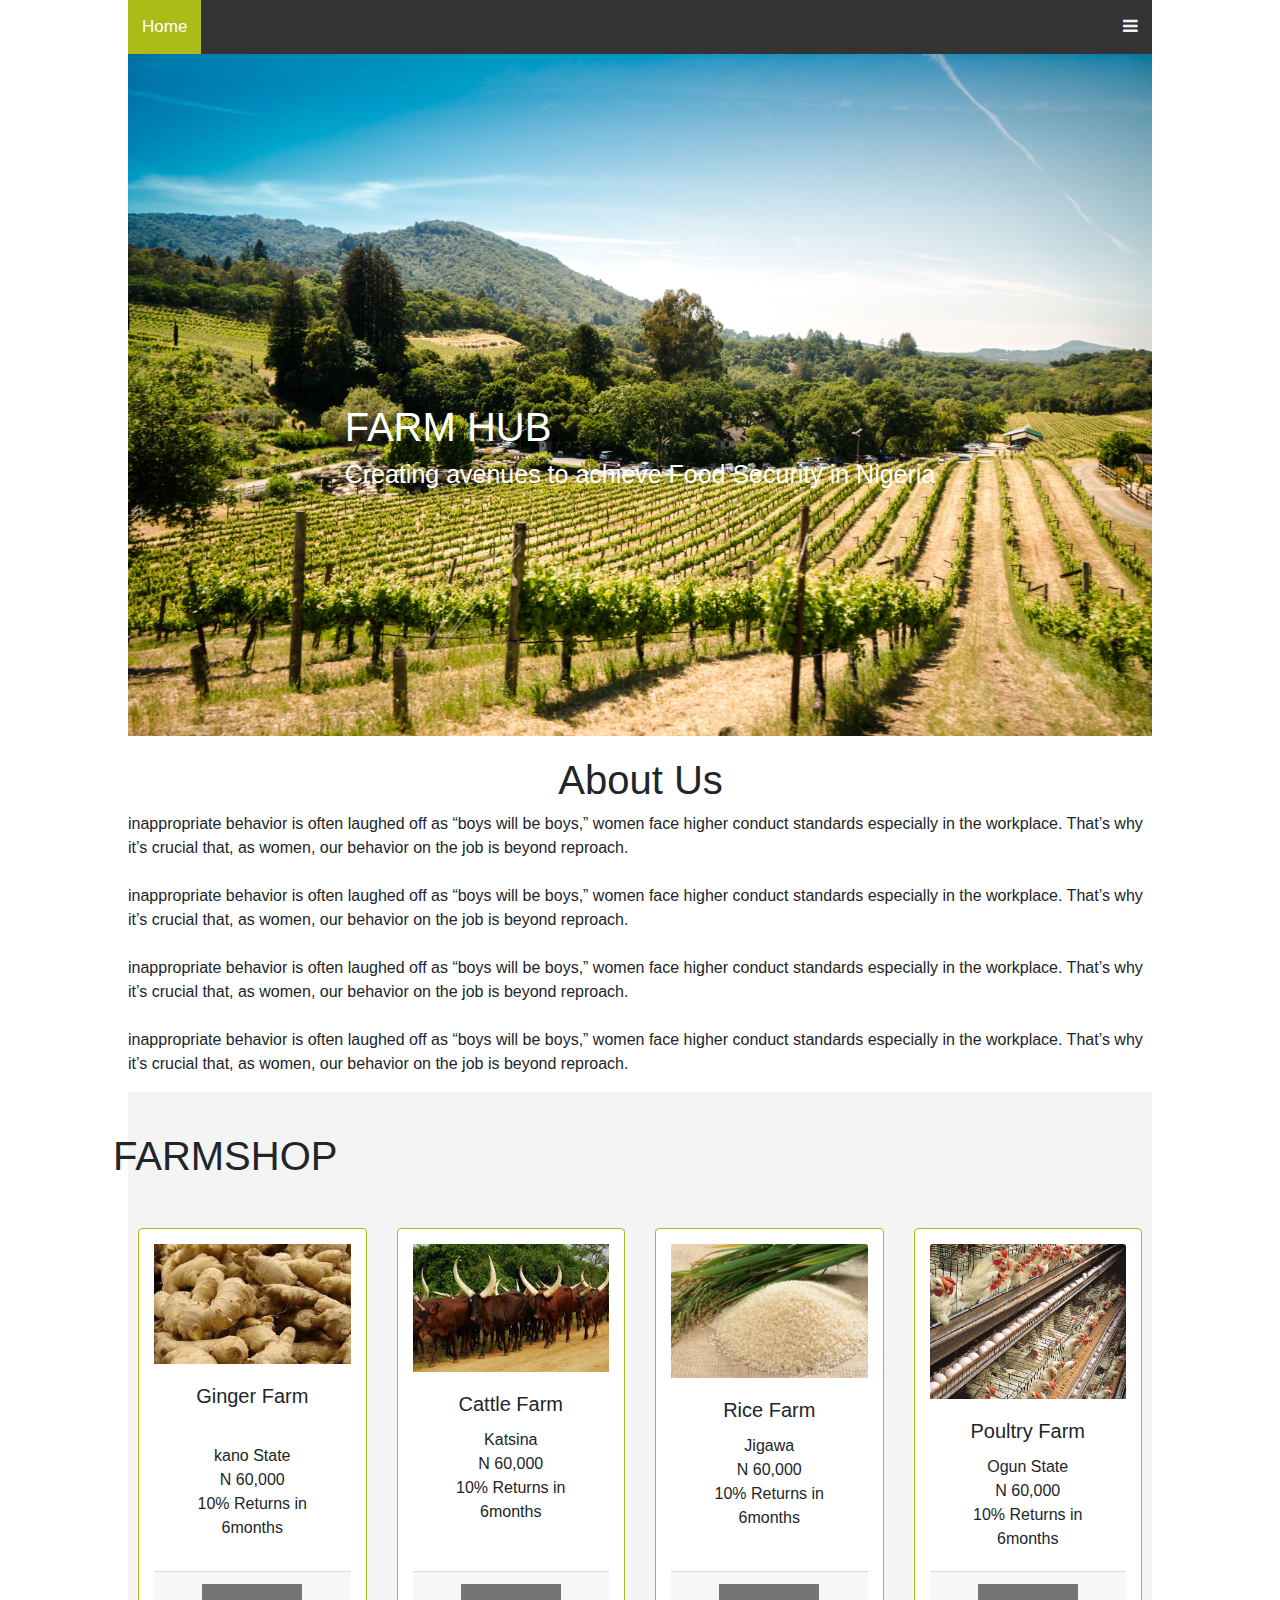
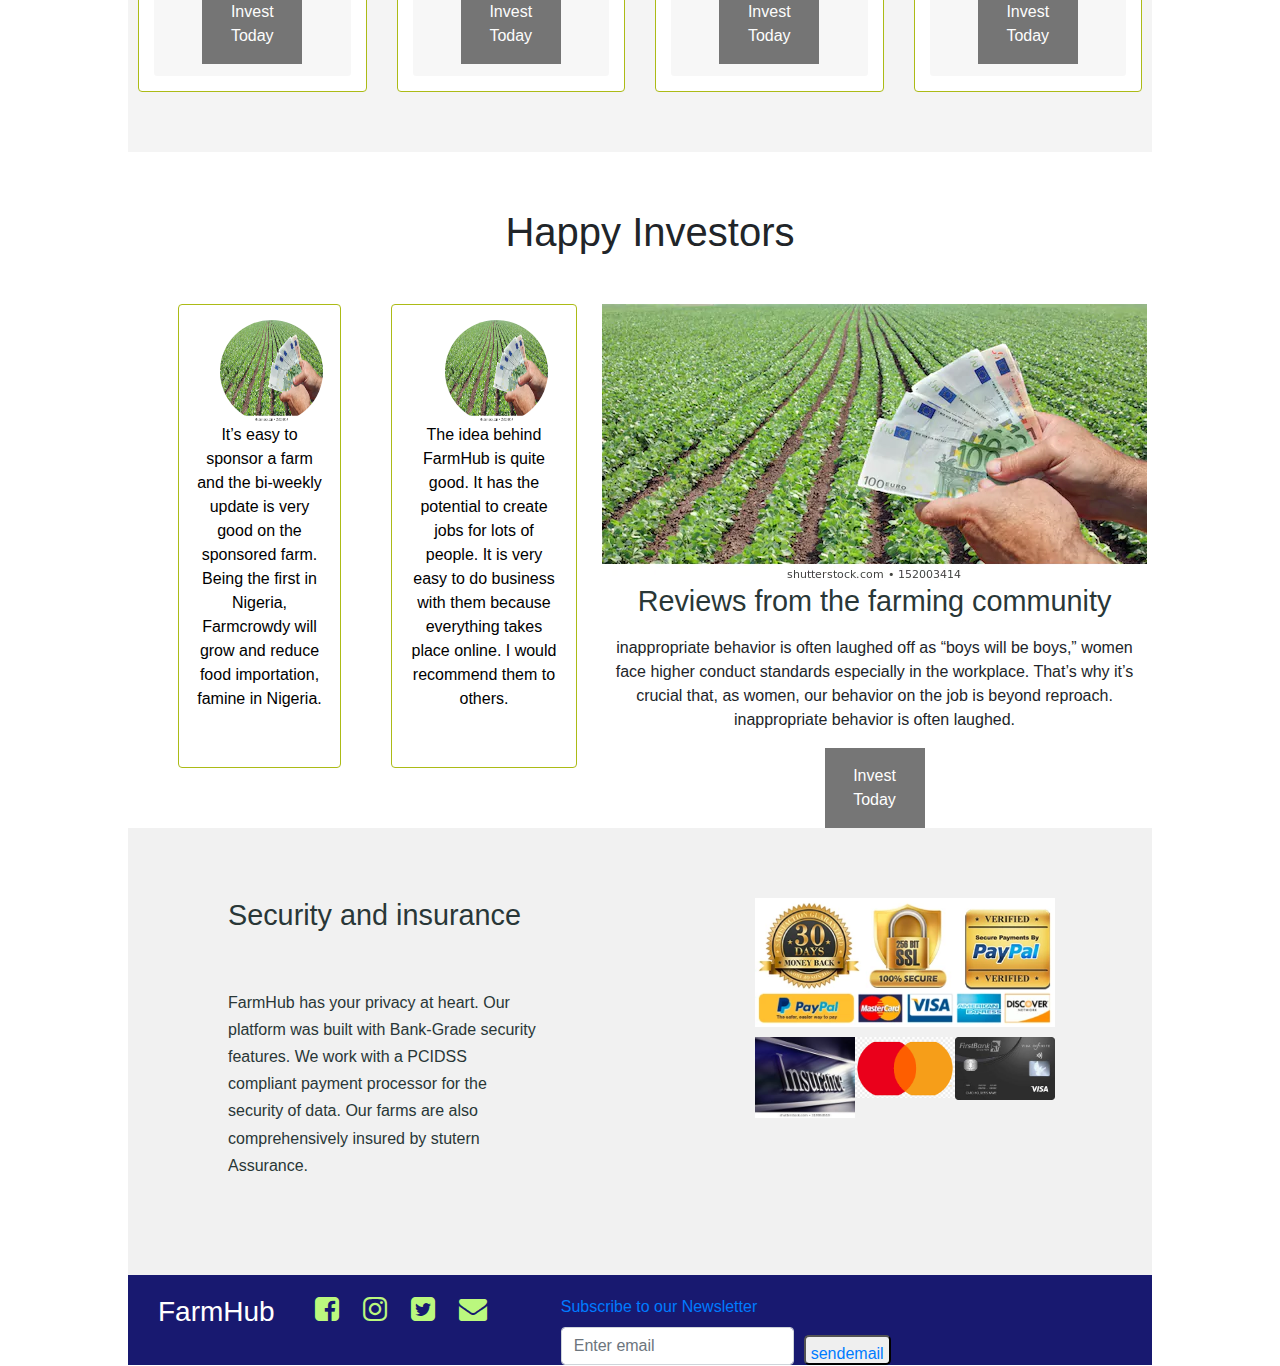
==== index.html @ d6a6d63b "First commit" ====
<!DOCTYPE html>
<html lang="en">

<head>
    <meta charset="UTF-8">
    <meta name="viewport" content="width=device-width, initial-scale=1.0">
    <meta http-equiv="X-UA-Compatible" content="ie=edge">
    <title>Document</title>

    <link rel="stylesheet" href="https://stackpath.bootstrapcdn.com/bootstrap/4.3.1/css/bootstrap.min.css"
        integrity="sha384-ggOyR0iXCbMQv3Xipma34MD+dH/1fQ784/j6cY/iJTQUOhcWr7x9JvoRxT2MZw1T" crossorigin="anonymous">
    <link rel="stylesheet" href="https://cdnjs.cloudflare.com/ajax/libs/font-awesome/4.7.0/css/font-awesome.min.css">
    <link rel="stylesheet" href="style.css">
    <!-- <link rel="stylesheet" href="css/font-awesome.min.css"> -->

</head>
</head>

<body>
    <section>
        <header>
            <div class="topnav" id="myTopnav">
                <a href="#home" class="active">Home</a>
                <a href="#About">About-us</a>
                <a href="#Farmshop">Farmshop</a>
                <a href="#footer">Contact</a>
                <a href="javascript:void(0);" class="icon" onclick="myFunction()">
                    <i class="fa fa-bars"></i>
                </a>
            </div>



        </header>
    </section>
    <!-- start banner Area -->
    <section class="banner id=" home">

        <div class="container2">
            <div class="img"><img src="images/trent-erwin-sj4M_cwUGB0-unsplash.jpg" class="img-fluid"></div>
        </div>
        <div class="center">
            <h1 class="word">
                FARM HUB <br>
            </h1>
            <h3 class="word1">Creating avenues to achieve Food Security in Nigeria</h3>
        </div>

    </section>
    <section id=About>
        <div class="container2">
            <h1 class="Aboutus">About Us</h1>
            <p class="p2">
                inappropriate behavior is often laughed off as “boys will be boys,” women face higher
                conduct standards especially in the workplace. That’s why it’s crucial that, as women, our
                behavior on the job is beyond reproach.<br><br>

                inappropriate behavior is often laughed off as “boys will be boys,” women face higher
                conduct standards especially in the workplace. That’s why it’s crucial that, as women, our
                behavior on the job is beyond reproach.<br><br>

                inappropriate behavior is often laughed off as “boys will be boys,” women face higher
                conduct standards especially in the workplace. That’s why it’s crucial that, as women, our
                behavior on the job is beyond reproach.<br><br>

                inappropriate behavior is often laughed off as “boys will be boys,” women face higher
                conduct standards especially in the workplace. That’s why it’s crucial that, as women, our
                behavior on the job is beyond reproach.</p>
        </div>
    </section>
    <!-- End banner Area -->
    <section id="Farmshop">
        <div class="container2" style="background-color: #F4F4F4;">
            <div class="row">
                <div class="farm" style="text-align: center;">
                    <h1>FARMSHOP</h1>
                </div>
                <div class="card-deck">
                    <div class="card">
                        <img src="images/images.jpeg" alt="" class="img-fluid">
                        <div class="card-body">
                            <h5 class="card-title">Ginger Farm</h5>
                            <div class="faa">
                                <i class="fas fa-signal"></i>
                            </div>
                            <p class="card-text">kano State<br>
                                N 60,000<br>
                                10% Returns in 6months</p>
                        </div>
                        <div class="card-footer">
                            <button class="open-button" onclick="openForm()">Invest Today</button>
                        </div>
                    </div>
                    <div class="card">
                        <img src="images/images (1).jpeg" alt="">
                        <div class="card-body">
                            <h5 class="card-title">Cattle Farm</h5>
                            <p class="card-text">Katsina<br>
                                N 60,000<br>
                                10% Returns in 6months</p>
                        </div>
                        <div class="card-footer">
                            <button class="open-button" onclick="openForm()">Invest Today</button>
                        </div>
                    </div>
                    <div class="card">
                        <img src="images/images (2).jpeg" class="card-img-top" alt="...">
                        <div class="card-body">
                            <h5 class="card-title">Rice Farm</h5>
                            <p class="card-text">Jigawa<br>
                                N 60,000<br>
                                10% Returns in 6months</p>
                            </p>
                        </div>
                        <div class="card-footer">
                            <button class="open-button" onclick="openForm()">Invest Today</button>
                        </div>
                    </div>

                    <div class="card">
                        <img src="images/images (3).jpeg" class="card-img-top" alt="...">
                        <div class="card-body">
                            <h5 class="card-title">Poultry Farm</h5>
                            <p class="card-text">Ogun State<br>
                                N 60,000<br>
                                10% Returns in 6months</p>

                        </div>
                        <div class="card-footer">
                            <button class="open-button" onclick="openForm()">Invest Today</button>
                        </div>
                    </div>
                </div>

            </div>
        </div>

    </section>

    <section id="project">
        <div class="container">
            <div class="push" style="background-color: #ffffff;">
                <h1>Happy Investors</h1>
            </div>
            <div class="box1" style="background-color: #ffffff;">
                <div class="box2">
                    <div class="card-deck">
                        <div class="card body cardInvestors">
                            <div id="investors1">
                                <div>
                                    <img class="img3" src="images/ROI of farming.jpg" alt="" width="102.89"
                                        height="102.89">
                                </div>
                            </div>
                            <div id="investor1">
                                <div>
                                    <p class="invtext"> It’s easy to sponsor a farm and the bi-weekly update is very
                                        good on the sponsored farm. Being the first in Nigeria, Farmcrowdy will grow and
                                        reduce food
                                        importation, famine in Nigeria.
                                    </p>
                                </div>
                            </div>
                        </div>
                    </div>
                    <div class="card-deck">
                        <div class="card body cardInvestors">
                            <div id="investors1">
                                <img class="img3" src="images/ROI of farming.jpg" alt="" width="102.89" height="102.89">
                            </div>
                            <div<>
                                <p class="invtext">The idea behind FarmHub is quite good. It has the potential to
                                    create jobs
                                    for lots of people. It is very easy to do business with them because everything
                                    takes place
                                    online. I would recommend them to others.
                                </p>
                        </div>
                    </div>
                </div>

                <!-- <div class="investors1  container reviews"> -->

                <div class="reviews11">
                    <img src="images/ROI of farming.jpg">
                    <h1 class="header1">Reviews from the farming community <br>
                    </h1>
                    <p class="paragragh">
                        inappropriate behavior is often laughed off as “boys will be boys,” women face higher
                        conduct
                        standards especially in the workplace. That’s why it’s crucial that, as women, our
                        behavior
                        on
                        the job is beyond reproach. inappropriate behavior is often laughed.
                    </p>
                    <button class="open-button" onclick="openForm()">Invest Today</button>
                </div>
            </div>
        </div>
        </div>


    </section>


    <section id="security">
        <div class="container security1">
            <div class="row">
                <div class="col-md-8">
                    <h1 class="header1">Security and insurance <br></h1><br>
                    <p class="paragraph2">
                        FarmHub has your privacy at heart. Our platform was built with Bank-Grade security features.
                        We work with a PCIDSS compliant payment processor for the security of data. Our farms are also
                        comprehensively insured by stutern Assurance.


                    </p>
                </div>
            </div>
        </div>
        <div class="container bcards1">
            <div class="row">
                <div class="col-sm-3">
                    <img src="images/trust_badge_design_1024x1024@2x.webp" alt="trust badge" width=300px>
                </div>
            </div>
            <div class=" bcards2">
                <div class="c">
                    <img src="images/insurance.jpg" alt="bank-card" width=100px>

                </div>
                <div class="c">
                    <img src="images/mastercad.png" alt="mastercard" width=100px>
                </div>
                <div class="c">
                    <img src="images/bank card.jpg" alt="mastercard" width=100px>
                </div>
            </div>
        </div>


    </section>
    <section>

        <form>
            <div class="form-popup" id="myForm">
                <div class="form-group col-md-6">
                    <label for="Name">First Name</label>
                    <input type="text" class="form-control" id="name" aria-describedby="name" placeholder="First-Name"
                        required>
                </div>
                <div class="form-group col-md-6 name">
                    <label for="Name">Last Name</label>
                    <input type="text" class="form-control" id="name1" aria-describedby="name" placeholder="Last-Name"
                        required>
                </div>
        
                <div class="form-group email">
                    <label for="email">Email address</label>
                    <input type="email" class="form-control" id="email" aria-describedby="emailHelp"
                        placeholder="Enter-Email" required>
                </div>
                <div class="form-group phonenumber">

                    <label for="phonenumber">Phone number</label>
                    <input type="number" class="form-control" id="phonenumber" aria-describedby="number"
                        placeholder="Enter-Phone Number" required>
                </div>
                <div class="form-group password">
                    <label for="password">Password</label>
                    <input type="password" class="form-control" id="password" placeholder="Password" required>
                </div>
                <div class="form-group produce">
                    <label for="exampleFormControlInput">Produce Options</label>
                    <select class="form-control" id="produce" required>
                        <option>Ginger Farm</option>
                        <option>Poultry Farm</option>
                        <option>Rice Farm</option>
                        <option>Cattle Farm</option>
                    </select>
                </div>
                AMOUNT<input type="number" name="amount1" id="amount" />
                
                <button type="submit" id="button3" onclick="getPrice();">Investment
                    value</button>

                <div id="totalPrice"></div> 
                <button type="button" class="cancel" onclick="closeForm()">Close</button>
                </div>
                
            </div>

            </div>

           
        </form>
        <!-- <div id="totalPrice"></div> -->
        </div>
        </div>





        <footer>
            <div id="footer">
                <h3 id="FooterFarmHub">FarmHub</h3>
                <div class="fa">
                    <i class="fa fa-facebook-square" style="font-size:28px;color: rgb(187, 248, 126);"><a
                            href="mailto:sodiavbara@gmail.com?Subject=Hello%20again" target="_top"></i>
                    <i class="fa fa-instagram" style="font-size:28px;color: rgb(187, 248, 126);"></i>
                    <i class="fa fa-twitter-square" style="font-size:28px;color: rgb(187, 248, 126);"></i>
                    <i class="fa fa-envelope" style="font-size:28px;color: rgb(187, 248, 126);"></i>
                    <i class="fa fa-phone-volume" style="font-size:28px;color: rgb(187, 248, 126);"></i>
                </div>
                <div class="subscribe">
                    <label for="exampleInputEmail1">Subscribe to our Newsletter</label>
                    <input type="email" class="form-control" id="input" aria-describedby="emailHelp"
                        placeholder="Enter email">

                    <button id="but3"><a href="mailto:sodiavbara@gmail.com?Subject=Hello%20again" target="_top">
                            sendemail</a></button>
                    <!-- <small id="emailHelp" class="form-text text muted"> we 'll never share your email address withanyone
                        else</small> -->

                </div>
            </div>

        </footer>

    </section>
    <!-- <script src="FarmHub.js"></script> -->

    <script src="extra.js"></script>

    <script>
        function myFunction() {
            var x = document.getElementById("myTopnav");
            if (x.className === "topnav") {
                x.className += " responsive";
            } else {
                x.className = "topnav";
            }
        };

    </script>
    </div>
</body>

</html>
---- style.css ----
body {
    margin-left: 10%;
    margin-right: 10%;
    font-family: Arial, Helvetica, sans-serif;
   
  }

  .topnav {
    overflow: hidden;
    background-color: #333;
   
  }
  
  .topnav a {
    float: left;
    display: block;
    color: #f2f2f2;
    text-align: center;
    padding: 14px;
    text-decoration: none;
    font-size: 17px;
  }
  
  .topnav a:hover {
    background-color: #ddd;
    color: black;
  }
  
  .topnav a.active {
    background-color: #ACBB16;
    color: white;
  }
  
  .topnav .icon {
    display: none;
  }
  
  @media screen and (min-width: 650px) {
    .topnav a:not(:first-child) {display: none;}
    .topnav a.icon {
      float: right;
      display: block;
    }
  }
  
  @media screen and (min-width: 650px) {
    .topnav.responsive {position: relative;}
    .topnav.responsive .icon {
      position: absolute;
      right: 0;
      top: 0;
    }
    .topnav.responsive a {
      float: none;
      display: block;
      text-align: left;
    }

    @media screen and (min-width: 650px) {
    .center{
    position: absolute;
    top: 50%;
    left: 50%;
    transform: translate(-50%, -50%);
    }

/* jn */
/* .img{
    background-color: rgb(78, 72, 72, 0.8);
      
    } */
    .word{
        font-size: 40px;
        color: white;
    }
    .word1{
        font-size: 25px;
        color: white;
    }
    .but{
        padding: 5Fpx;
        border-radius: 5px;
        background-color: #ACBB16;
        font-size: medium;
        font: white;
    }}
    @media screen and (min-width: 650px){

    .Aboutus{
        text-align: center;
        margin-top: 20px;
        background-color: #FFFFFF;
        margin-left: 1px;   
    }
  /* /.container2{ */
        /* margin-left: 15px;
        margin-bottom: 10px;
        padding-left: 10px;
        padding-right: 10px; */
  }

    /* farmshop */
    @media screen and (min-width: 650px){
    .card-deck{
        margin-bottom: 60px;
        border-block-color: #ACB316;
    }
    .card{
        border: 1px solid #ACBB16;
        padding: 15px;
        text-align: center;
        background-color: #FFFFFF;
        margin-left: 5px;
        margin-right: 5px;
    }
    .farm{
        /* margin-top: 10px; */
        text-align: right;
        padding-top: 40px;
        padding-bottom: 40px;

    }}
    /* happy investors */
    @media screen and (min-width: 650px){
    .push{
        text-align: center;
        padding-top: 40px;
        padding-bottom: 40px;
    }
    #project{
        width: 100%;
        margin-left: 10px;
        margin-right: 10px;
        background-color: #FFFFFF;
        padding-top: 16px;
        display: flex;
        text-align: center;
    }
    .card-deck{
        margin-left: 10px;
        margin-right: 10px;
    }
    .cardInvestors{
        width: 20%;
    }
    .box1{
        display: flex; 
        border: #ACBB16;
    }
    .box2{
        border: #ACBB16;
        border-block-color:  #ACBB16;
        display: flex;
    }
    #investors1{
        display: flex;
        color: #000;
        border: #ACBB16;
    }
    .invtext{
        color: #000;

    }
    .paragraph{
        margin-left: 10px;
    
    }
    .img3{
        display:block;
        margin-left: auto;
        margin: auto;
        justify-items: center;
        border-radius: 50%;
        margin-left: 25%;
    }

    }
    @media screen and (min-width: 650px){
    .col-md-6{
        margin-top: 100px;
    }

    *{
    box-sizing: border-box;
    }
    .container #left{
        position: relative;
        max-height: 700px;
        /* margin: 0 auto; */
    }
    #form3{
        margin-top: 5px ;  
    }}

    /* 
    Security and insurance */
    @media screen and (min-width: 650px){
    #security{
    background-color: #F1F1F1;
    padding-top: 70px;
    padding-bottom: 70px;
    padding-left: 70px;
    display: inline-flex;
    }

    .security1{
        margin-left: 15px;
        margin-right: 15px;
        display: inline;  
    }
    *{
        box-sizing: border-box;
        -webkit-font-smoothing: antialiased;
    }
    .bcards1{
        width: 80%;
    }
    .bcards2{
        display: flex;
        padding-top: 10px;
        margin-left: 0px;
        
    }
    .c img{
        margin-left: 0px; 
    }
    .header1{
        color: #293737;
        font-weight: 400;
        padding-bottom: .3em;
        font-size: 1.8em;
    }}

    .paragraph2{
        /* font-weight: 100; */
        padding-bottom: 10px;
        color: #293737;
        margin-top: 0;
        margin-bottom: 1rem;
        display: block;
        margin-block-start: 1em;
        margin-block-end: 1em;
        margin-inline-start: 0px;
        margin-inline-end: 0px;
        /* font-family: 'Circular'; */
        line-height: 1.7;
        position: relative;
        width: 100%;

    }
    .row {

        display: flex;
        flex-wrap: wrap;
        margin-right: -15px;
        margin-left: -15px;
    }
    }

    @media screen and (min-width: 650px){

    #footer{
        display:inline-flex;
        padding-top: 20px;
        background-color: rgb(24, 25, 112);
        margin-right: 0px;
        width: 100%;
        color: white; 
        /* margin-left: 10px;
        margin-right: 10px;  
    } */}
    #FooterFarmHub{
        margin-left: 30px;
    } 
    .fa{
        margin-left: 20px;
    }
    .subscribe{
        margin-left: 50px;
        display:flex;
        color: #FFFFFF;
    }

    #but3{
        border-radius: 5px;
        padding: 5px;
        margin-left: 10px;
        height: 30px;
        margin-top: 40px;
    }}


    /* Button used to open the contact form - */
    
    .open-button {
        background-color: #555;
        color: white;
        padding: 16px 20px;
        border: none;
        cursor: pointer;
        opacity: 0.8;
        /* position: fixed; */
        /* bottom: 23px;
        right: 28px; */
        width: 100px;
    }
    
    /* The popup form - hidden by default */
    .form-popup {
        display: none;
        position: fixed;
        overflow: scroll;
        width: 600px;
        height: 500px;
        bottom: 0;
        color: white;
        background-color: rgb(78, 72, 72, 0.8);
        /* right: 15px; */
        border: 3px solid #f1f1f1;
        top: 50%;
        left: 50%;
        transform: translate(-50%, -50%);
        /* z-index: 9; */
    }
    
    /* Add styles to the form container */
    /* .form-container {
        width: 600px;
        height: 500px;
        padding: 10px;
        background-color: rgb(78, 72, 72, 0.8);
        
    } */
    
    /* Full-width input fields */
    .form-container input[type=text], .form-container input[type=password] {
        width: 100%;
        padding: 15px;
        margin: 5px 0 22px 0;
        border: none;
        background: #f1f1f1;
    }
    
    /* When the inputs get focus, do something */
    .form-container input[type=text]:focus, .form-container input[type=password]:focus {
        background-color: #ddd;
        outline: none;
    }
    
    /* Set a style for the submit/login button */
    .form-container .btn {
        background-color: #4CAF50;
        color: white;
        padding: 16px 20px;
        border: none;
        cursor: pointer;
        width: 100%;
        margin-bottom:10px;
        opacity: 0.8;
    }
    
    /* Add a red background color to the cancel button */
    .cancel {
        background-color: red;
        
            color: white;
            padding: 10px 10px;
            border: none;
            cursor: pointer;
            width: 125px;
            margin-bottom:10px;
            opacity: 0.8;
            /* position: inherit; */
            margin-right: 200px;
        }
        
    
    
    /* Add some hover effects to buttons */
    .form-container .btn:hover, .open-button:hover {
        opacity: 1;
        }
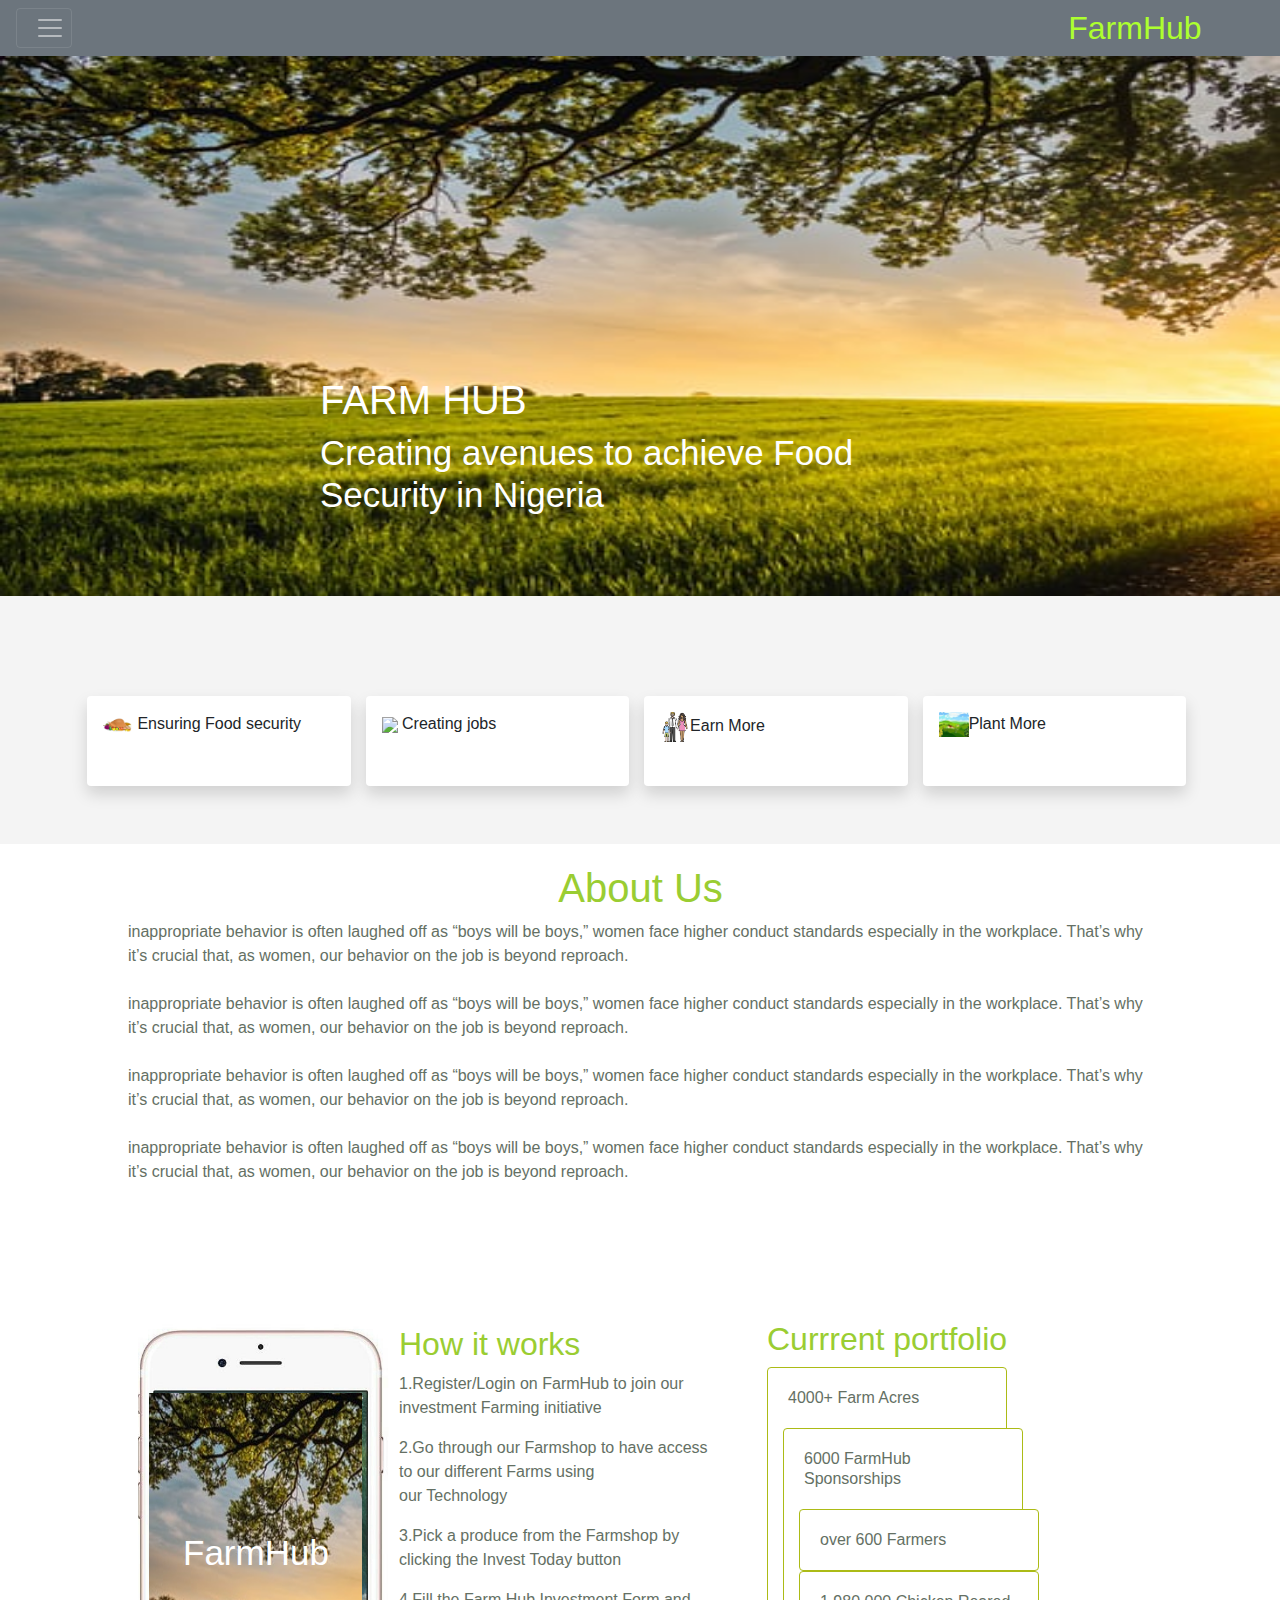
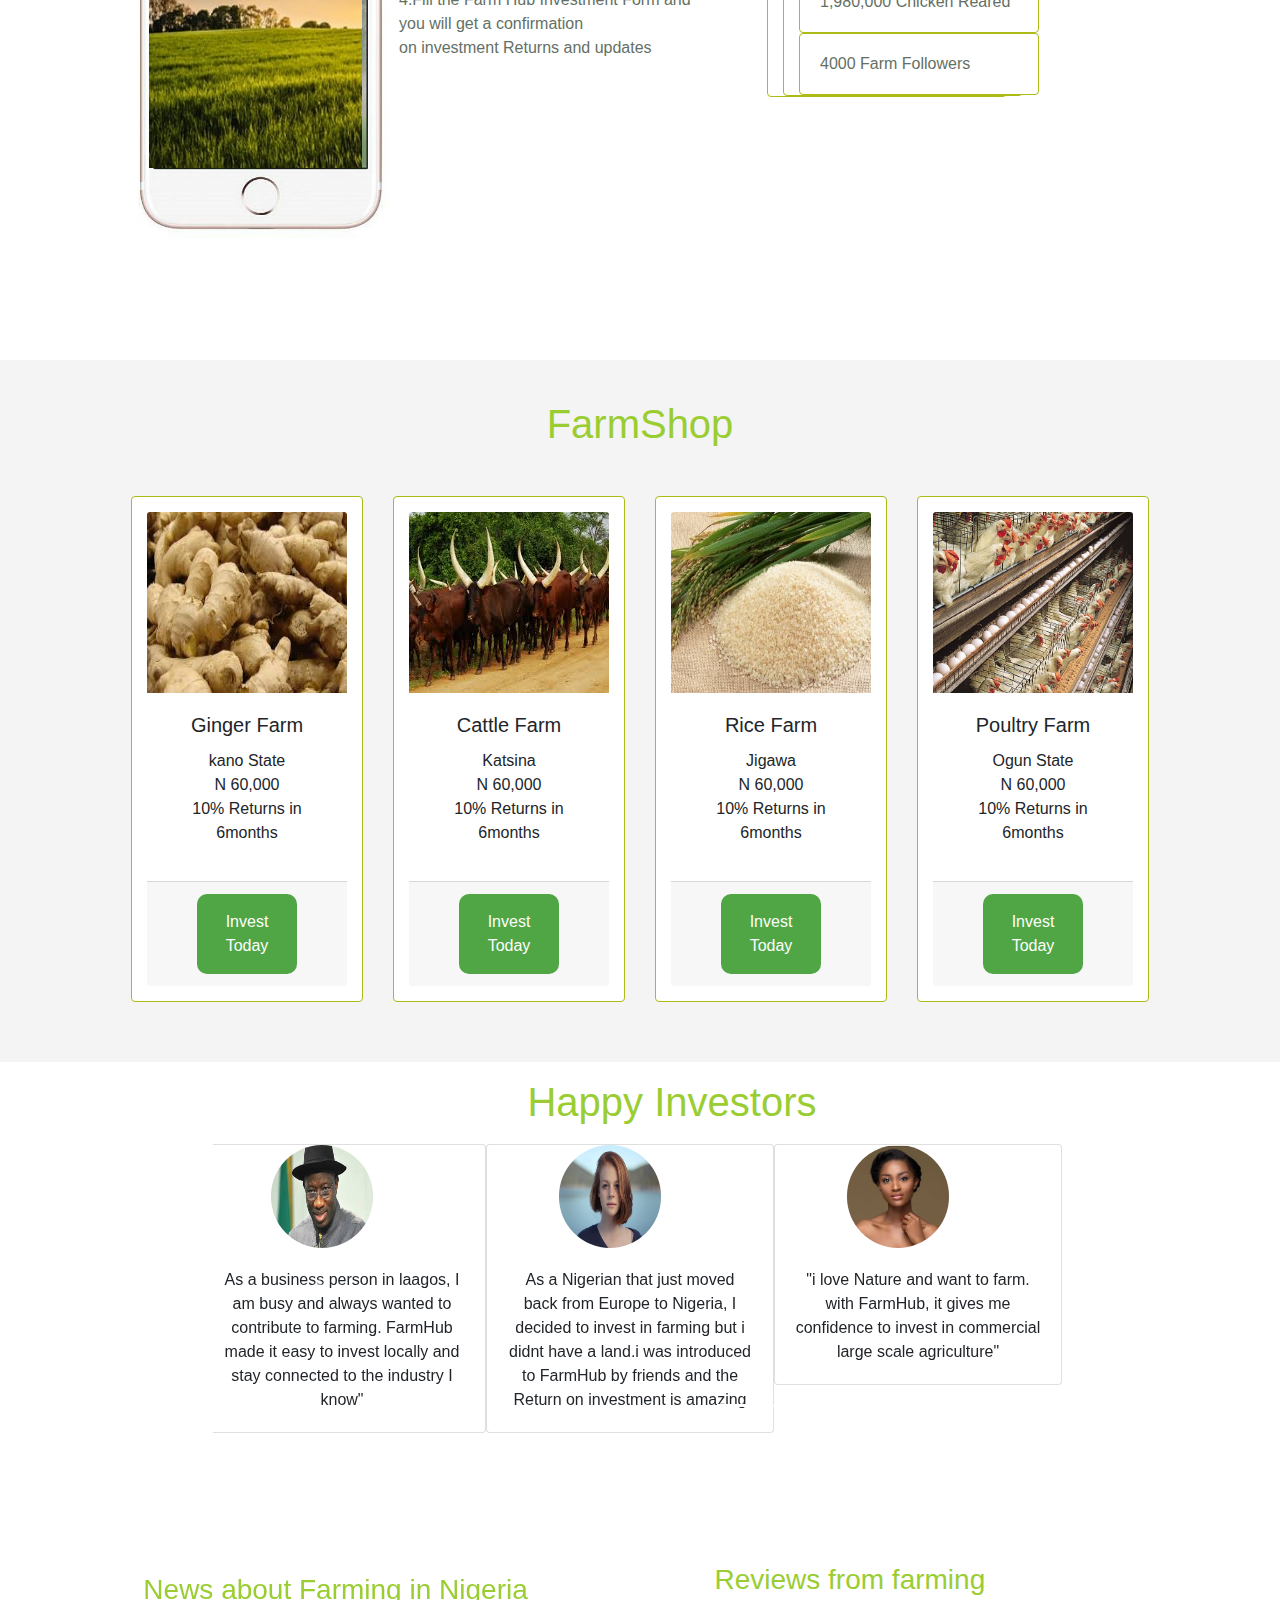
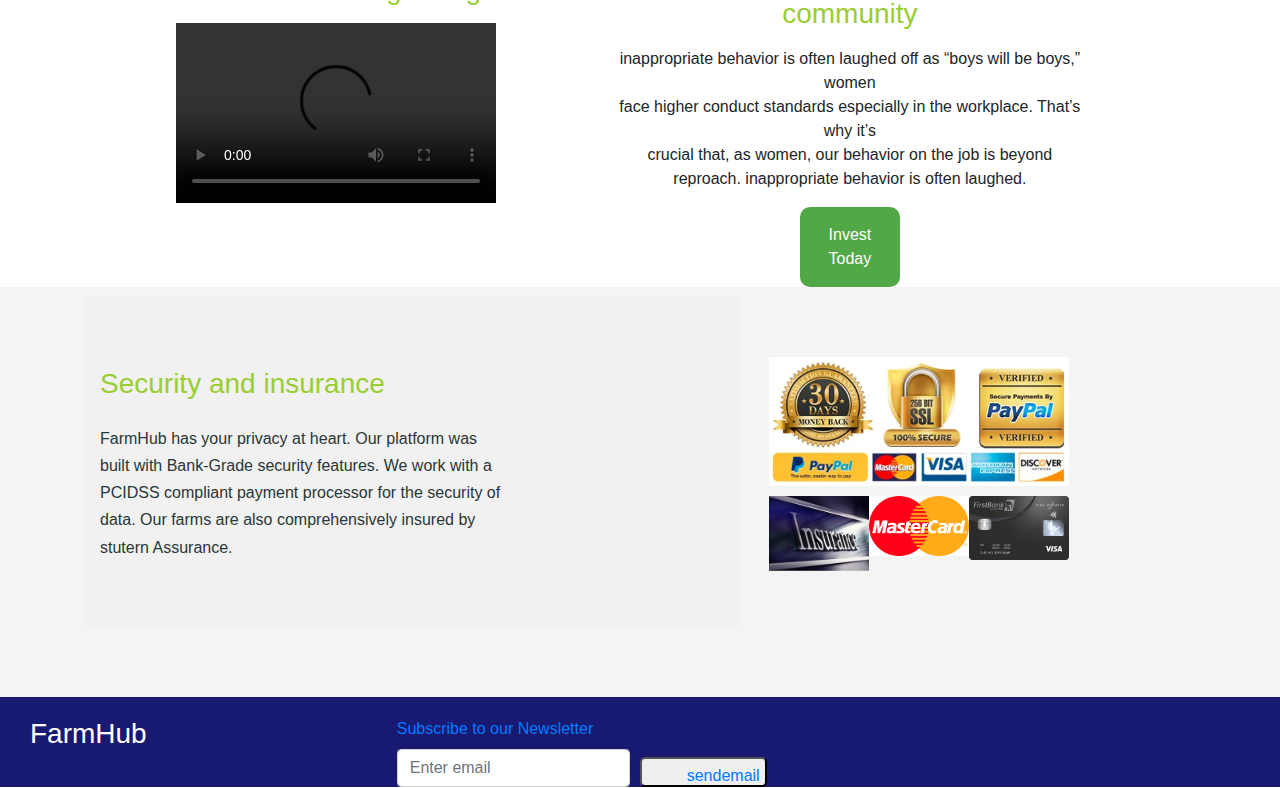
==== commit aa335381: "second commit" ====
--- a/index.html
+++ b/index.html
@@ -9,44 +9,72 @@
 
     <link rel="stylesheet" href="https://stackpath.bootstrapcdn.com/bootstrap/4.3.1/css/bootstrap.min.css"
         integrity="sha384-ggOyR0iXCbMQv3Xipma34MD+dH/1fQ784/j6cY/iJTQUOhcWr7x9JvoRxT2MZw1T" crossorigin="anonymous">
-    <link rel="stylesheet" href="https://cdnjs.cloudflare.com/ajax/libs/font-awesome/4.7.0/css/font-awesome.min.css">
+    <!-- <link rel="stylesheet" href="https://maxcdn.bootstrapcdn.com/bootstrap/3.4.0/css/bootstrap.min.css"> -->
+    <script src="https://ajax.googleapis.com/ajax/libs/jquery/3.4.1/jquery.min.js"></script>
+    <script src="https://maxcdn.bootstrapcdn.com/bootstrap/3.4.0/js/bootstrap.min.js"></script>
+
+
     <link rel="stylesheet" href="style.css">
     <!-- <link rel="stylesheet" href="css/font-awesome.min.css"> -->
 
-</head>
+
 </head>
 
 <body>
     <section>
         <header>
-            <div class="topnav" id="myTopnav">
-                <a href="#home" class="active">Home</a>
-                <a href="#About">About-us</a>
-                <a href="#Farmshop">Farmshop</a>
-                <a href="#footer">Contact</a>
-                <a href="javascript:void(0);" class="icon" onclick="myFunction()">
-                    <i class="fa fa-bars"></i>
-                </a>
-            </div>
-
-
-
+            <div class="pos-f-t">
+
+                <div class="collapse" id="navbarToggleExternalContent">
+                    <div class="bg-dark p-4">
+                        <div class="nav2">
+                            <h4>
+                                <!-- <img src="images/download.jpg " width="60px" > -->
+                                <a href="#img4">Home</a>
+                                <a href="#About">About</a>
+                                <a href="#Farmshop">FarmShop</a>
+                                <a href="#footer">Contact</a>
+                                
+                            </h4>
+                        </div>
+                    </div>
+                </div>
+                <nav class="navbar navbar-dark bg-secondary">
+                    <button class="navbar-toggler" type="button" data-toggle="collapse"
+                        data-target="#navbarToggleExternalContent" aria-controls="navbarToggleExternalContent"
+                        aria-expanded="false" aria-label="Toggle navigation">
+                        <span class="navbar-toggler-icon nav2"></span>
+
+                    </button>
+                    <h2 class="nav">FarmHub</h2>
+                </nav>
+            </div>
         </header>
     </section>
     <!-- start banner Area -->
-    <section class="banner id=" home">
-
-        <div class="container2">
-            <div class="img"><img src="images/trent-erwin-sj4M_cwUGB0-unsplash.jpg" class="img-fluid"></div>
-        </div>
+    <section class="img4">
+
+        <img src="./images/farm1.jpg" alt="djhscjh" style="
+            height: 60vh;
+            width: 100%">
         <div class="center">
             <h1 class="word">
                 FARM HUB <br>
             </h1>
             <h3 class="word1">Creating avenues to achieve Food Security in Nigeria</h3>
         </div>
-
-    </section>
+        </div>
+        <div class="p3">
+            <div class="shadow p-3 mb-5 bg-white rounded p4"><img src="images/food1.jpg" width="30px"> Ensuring Food
+                security</div>
+            <div class="shadow p-3 mb-5 bg-white rounded p4"><img src="images/farmerimg.jpg" width="30px"> Creating jobs
+            </div>
+            <div class="shadow p-3 mb-5 bg-white rounded p4"><img src="images/family.png" width="30px">Earn More</div>
+            <div class="shadow p-3 mb-5 bg-white rounded p4"><img src="images/land.jpg" width="30px">Plant More</div>
+        </div>
+
+    </section>
+    <!-- <div class="body1"> -->
     <section id=About>
         <div class="container2">
             <h1 class="Aboutus">About Us</h1>
@@ -66,18 +94,79 @@
                 inappropriate behavior is often laughed off as “boys will be boys,” women face higher
                 conduct standards especially in the workplace. That’s why it’s crucial that, as women, our
                 behavior on the job is beyond reproach.</p>
-        </div>
+
+    </section>
+    <section>
+        <div id="phoneimg">
+            <div class="row">
+                <div class="col-sm-3 newimg">
+                    <img src="images/37891401-1.jpg" height="600px">
+                    <img src="images/farm22.jpg" class="newimg2" height="375px" width="213px">
+                    <h5 class="p6">FarmHub</h5>
+                </div>
+                <div class="col-sm-4 works">
+                    <h2 class="how">How it works</h2>
+                    <p>1.Register/Login on FarmHub to join our investment Farming initiative</p>
+                    <p>2.Go through our Farmshop to have access to our different Farms using<br>
+                        our Technology</span></p>
+                    <p>3.Pick a produce from the Farmshop by clicking the Invest Today button</p>
+                    <p>4.Fill the Farm Hub Investment Form and you will get a confirmation <br>
+                        on investment Returns and updates</p>
+                </div>
+
+                <div class="col-sm-4 status">
+                    <h2 class="how">Currrent portfolio</h2>
+                    <div class="card" style="width: 15rem;   border: 1px solid #ACBB16;">
+
+                        <div class="card-body">
+                            <p class="card-text">4000+ Farm Acres</p>
+                        </div>
+
+                        <div class="col-sm-4">
+                            <div class="card" style="width: 15rem;   border: 1px solid #ACBB16;">
+                                <div class="card-body">
+                                    <p class="card-text">6000 FarmHub Sponsorships</p>
+                                </div>
+                                <div class="col-sm-4">
+                                    <div class="card" style="width: 15rem;   border: 1px solid #ACBB16;">
+                                        <div class="card-body">
+                                            <p class="card-text">over 600 Farmers</p>
+                                        </div>
+                                    </div>
+                                </div>
+                                <div class="col-sm-4">
+                                    <div class="card" style="width: 15rem;   border: 1px solid #ACBB16;">
+                                        <div class="card-body">
+                                            <p class="card-text">1,980,000 Chicken Reared</p>
+                                        </div>
+                                    </div>
+
+                                </div>
+                                <div class="col-sm-4">
+                                    <div class="card" style="width: 15rem;   border: 1px solid #ACBB16;">
+                                        <div class="card-body">
+                                            <p class="card-text">4000 Farm Followers</p>
+                                        </div>
+                                    </div>
+
+
+                                </div>
+                            </div>
+                        </div>
+
+
+
+
     </section>
     <!-- End banner Area -->
     <section id="Farmshop">
-        <div class="container2" style="background-color: #F4F4F4;">
+        <h1 class="farm">FarmShop</h1>
+        <div class="container2">
             <div class="row">
-                <div class="farm" style="text-align: center;">
-                    <h1>FARMSHOP</h1>
-                </div>
+
                 <div class="card-deck">
-                    <div class="card">
-                        <img src="images/images.jpeg" alt="" class="img-fluid">
+                    <div class="card shop">
+                        <img src="images/images.jpeg" class="card-img-top" alt="" width="250.03" height="180.99">
                         <div class="card-body">
                             <h5 class="card-title">Ginger Farm</h5>
                             <div class="faa">
@@ -91,8 +180,8 @@
                             <button class="open-button" onclick="openForm()">Invest Today</button>
                         </div>
                     </div>
-                    <div class="card">
-                        <img src="images/images (1).jpeg" alt="">
+                    <div class="card shop">
+                        <img src="images/images (1).jpeg" class="card-img-top" alt="" width="250.03" height="180.99">
                         <div class="card-body">
                             <h5 class="card-title">Cattle Farm</h5>
                             <p class="card-text">Katsina<br>
@@ -103,8 +192,9 @@
                             <button class="open-button" onclick="openForm()">Invest Today</button>
                         </div>
                     </div>
-                    <div class="card">
-                        <img src="images/images (2).jpeg" class="card-img-top" alt="...">
+                    <div class="card shop">
+                        <img src="images/images (2).jpeg" class="card-img-top" alt="..." width="250.03" height="180.99"
+                            height="180.99">
                         <div class="card-body">
                             <h5 class="card-title">Rice Farm</h5>
                             <p class="card-text">Jigawa<br>
@@ -117,8 +207,9 @@
                         </div>
                     </div>
 
-                    <div class="card">
-                        <img src="images/images (3).jpeg" class="card-img-top" alt="...">
+                    <div class="card shop">
+                        <img src="images/images (3).jpeg" class="card-img-top" alt="..." width="250.03" height="180.99"
+                            height="180.99">
                         <div class="card-body">
                             <h5 class="card-title">Poultry Farm</h5>
                             <p class="card-text">Ogun State<br>
@@ -138,79 +229,222 @@
     </section>
 
     <section id="project">
-        <div class="container">
-            <div class="push" style="background-color: #ffffff;">
-                <h1>Happy Investors</h1>
-            </div>
-            <div class="box1" style="background-color: #ffffff;">
-                <div class="box2">
-                    <div class="card-deck">
-                        <div class="card body cardInvestors">
-                            <div id="investors1">
-                                <div>
-                                    <img class="img3" src="images/ROI of farming.jpg" alt="" width="102.89"
-                                        height="102.89">
-                                </div>
-                            </div>
-                            <div id="investor1">
-                                <div>
-                                    <p class="invtext"> It’s easy to sponsor a farm and the bi-weekly update is very
-                                        good on the sponsored farm. Being the first in Nigeria, Farmcrowdy will grow and
-                                        reduce food
-                                        importation, famine in Nigeria.
-                                    </p>
-                                </div>
-                            </div>
-                        </div>
-                    </div>
-                    <div class="card-deck">
-                        <div class="card body cardInvestors">
-                            <div id="investors1">
-                                <img class="img3" src="images/ROI of farming.jpg" alt="" width="102.89" height="102.89">
-                            </div>
-                            <div<>
-                                <p class="invtext">The idea behind FarmHub is quite good. It has the potential to
-                                    create jobs
-                                    for lots of people. It is very easy to do business with them because everything
-                                    takes place
-                                    online. I would recommend them to others.
-                                </p>
-                        </div>
-                    </div>
-                </div>
-
-                <!-- <div class="investors1  container reviews"> -->
-
-                <div class="reviews11">
-                    <img src="images/ROI of farming.jpg">
-                    <h1 class="header1">Reviews from the farming community <br>
-                    </h1>
-                    <p class="paragragh">
-                        inappropriate behavior is often laughed off as “boys will be boys,” women face higher
-                        conduct
-                        standards especially in the workplace. That’s why it’s crucial that, as women, our
-                        behavior
-                        on
-                        the job is beyond reproach. inappropriate behavior is often laughed.
-                    </p>
-                    <button class="open-button" onclick="openForm()">Invest Today</button>
-                </div>
-            </div>
-        </div>
-        </div>
-
-
-    </section>
-
-
-    <section id="security">
+
+        <div class="push">
+            <h1>Happy Investors</h1>
+        </div>
+        <div class="container push2">
+
+            <div id="carouselExampleIndicators " class="carousel slide" data-ride="carousel">
+                <ol class="carousel-indicators">
+                    <li data-target="#carouselExampleIndicators" data-slide-to="0" class="active"></li>
+                    <li data-target="#carouselExampleIndicators" data-slide-to="1"></li>
+                    <li data-target="#carouselExampleIndicators" data-slide-to="2"></li>
+                </ol>
+
+                <div class="carousel-inner">
+                    <div class="carousel-item active">
+                        <div class="row">
+                            <div class="col-xs-4">
+                                <div class="card" style="width: 18rem;">
+                                    <img class="img3" src="images/ppl13.jpg" alt="" width="102.89" height="102.89">
+                                    <div class="card-body">
+                                        <p class="card-text"> As a business person in laagos, I am busy and always
+                                            wanted to contribute to farming. FarmHub made it easy to invest locally and
+                                            stay connected to the industry I know"</p>
+                                    </div>
+                                </div>
+                            </div>
+
+
+
+
+                            <div class="col-xs-4">
+                                <!-- <div class="carousel-item"> -->
+                                <div class="card" style="width: 18rem;">
+                                    <img class="img3" src="images/ppl14.jpg" alt="" width="102.89" height="102.89">
+                                    <div class="card-body">
+                                        <p class="card-text">As a Nigerian that just moved back from Europe to Nigeria,
+                                            I decided to invest in farming but i didnt have a land.i was introduced to
+                                            FarmHub by friends and the Return on investment is amazing
+                                        </p>
+                                    </div>
+                                </div>
+                            </div>
+
+
+
+                            <div class="col-xs-4">
+                                <!-- <div class="carousel-item"> -->
+                                <div class="card" style="width: 18rem;">
+                                    <img class="img3" src="images/ppl10.jpg" alt="" width="102.89" height="102.89">
+                                    <div class="card-body">
+                                        <p class="card-text">"i love Nature and want to farm. with FarmHub, it gives me
+                                            confidence to invest in commercial large scale agriculture"</p>
+                                    </div>
+                                </div>
+                            </div>
+
+                        </div>
+                    </div>
+                    <div class="carousel-item">
+                        <div class="row">
+                            <div class="col-xs-4">
+                                <div class="card" style="width: 18rem;">
+                                    <img class="img3" src="images/ppl11.jpg" alt="" width="102.89" height="102.89">
+                                    <div class="card-body">
+                                        <p class="card-text">
+
+                                            .</p>
+                                    </div>
+                                </div>
+                            </div>
+
+
+
+
+                            <div class="col-xs-4">
+                                <!-- <div class="carousel-item"> -->
+                                <div class="card" style="width: 18rem;">
+                                    <img class="img3" src="images/ppl20.jpg" alt="" width="102.89" height="102.89">
+                                    <div class="card-body">
+                                        <p class="card-text">Some quick example text to build on the card
+                                            title
+                                            and
+                                            make up
+                                            the bulk oF the card's content.</p>
+                                    </div>
+                                </div>
+                            </div>
+
+
+
+                            <div class="col-xs-4">
+                                <!-- <div class="carousel-item"> -->
+                                <div class="card" style="width: 18rem;">
+                                    <img class="img3" src="images/ppl15.jpg" alt="" width="102.89" height="102.89">
+                                    <div class="card-body">
+                                        <p class="card-text">Some quick example text to build on the card
+                                            title
+                                            and make up the bulk of the card's content.</p>
+                                    </div>
+                                </div>
+                            </div>
+                        </div>
+                    </div>
+                    <div class="carousel-item">
+                        <div class="row">
+                            <div class="col-xs-4">
+                                <div class="card" style="width: 18rem;">
+                                    <img class="img3" src="images/ppl6.jpg" alt="" width="102.89" height="102.89">
+                                    <div class="card-body">
+                                        <p class="card-text">Some quick example text to build on the card
+                                            title and
+                                            make up the
+                                            bulk of
+                                            the card's content.</p>
+                                    </div>
+                                </div>
+                            </div>
+
+
+
+
+                            <div class="col-xs-4">
+                                <!-- <div class="carousel-item"> -->
+                                <div class="card" style="width: 18rem;">
+                                    <img class="img3" src="images/ppl7.jpg" alt="" width="102.89" height="102.89">
+                                    <div class="card-body">
+                                        <p class="card-text">Some quick example text to build on the card
+                                            title
+                                            and
+                                            make up
+                                            the bulk oF the card's content.</p>
+                                    </div>
+                                </div>
+                            </div>
+
+
+
+                            <div class="col-xs-4">
+                                <!-- <div class="carousel-item"> -->
+                                <div class="card" style="width: 18rem;">
+                                    <img class="img3" src="images/ppl8.jpg" alt="" width="102.89" height="102.89">
+                                    <div class="card-body">
+                                        <p class="card-text">Some quick example text to build on the card
+                                            title
+                                            and make up the bulk of the card's content.</p>
+                                    </div>
+                                </div>
+                            </div>
+                        </div>
+                    </div>
+
+
+
+                    <div class="control">
+                        <a class="carousel-control-prev " href="#carouselExampleIndicators" role="button"
+                            data-slide="prev" style="color: red;">
+                            <span class="carousel-control-prev-icon" aria-hidden="true"></span>
+                            <span class="sr-only">Previous</span>
+                        </a>
+                        <a class="carousel-control-next " href="#carouselExampleIndicators" role="button"
+                            data-slide="next">
+                            <span class="carousel-control-next-icon" aria-hidden="true"></span>
+                            <span class="sr-only">Next</span>
+                        </a>
+                    </div>
+                </div>
+            </div>
+        </div>
+        <div class="row rev">
+            <div class="col">
+                <div class="reviews">
+
+                    <h3 class="header1"> News about Farming in Nigeria</h3>
+                    <video width="320" height="180" controls>
+                        <source src="images/videoplayback.mp4" type="video/mp4">
+                        <!-- <source src="images/20191203_151409.mp4" type="video/ogg"> -->
+                    </video>
+
+                </div>
+            </div>
+            <div class="col community">
+                <h3 class="header1">Reviews from farming<br> community </h3>
+                <p class="paragragh">
+                    inappropriate behavior is often laughed off as “boys will be boys,” women<br> face
+                    higher
+                    conduct standards especially in the workplace. That’s why it’s<br> crucial that, as
+                    women, our
+                    behavior on the job is beyond <br>reproach. inappropriate behavior is often laughed.
+                </p>
+                <button class="open-button" onclick="openForm()">Invest Today</button>
+            </div>
+        </div>
+        <div class="col">
+            <div id="output"></div>
+        </div>
+
+
+        </div>
+
+
+        </div>
+
+
+
+    </section>
+
+
+    <section id="security" style="background-color: #f4f4f4;">
         <div class="container security1">
             <div class="row">
                 <div class="col-md-8">
-                    <h1 class="header1">Security and insurance <br></h1><br>
+                    <h3 class="header1">Security and insurance <br></h3>
                     <p class="paragraph2">
                         FarmHub has your privacy at heart. Our platform was built with Bank-Grade security features.
-                        We work with a PCIDSS compliant payment processor for the security of data. Our farms are also
+                        We work with a PCIDSS compliant payment processor for the security of data. Our farms are
+                        also
                         comprehensively insured by stutern Assurance.
 
 
@@ -244,33 +478,39 @@
 
         <form>
             <div class="form-popup" id="myForm">
-                <div class="form-group col-md-6">
-                    <label for="Name">First Name</label>
-                    <input type="text" class="form-control" id="name" aria-describedby="name" placeholder="First-Name"
-                        required>
-                </div>
-                <div class="form-group col-md-6 name">
-                    <label for="Name">Last Name</label>
-                    <input type="text" class="form-control" id="name1" aria-describedby="name" placeholder="Last-Name"
-                        required>
-                </div>
-        
-                <div class="form-group email">
+                <h1 class="form">FarmHub InvestmentForm</h1>
+                <div class="names">
+
+                    <div class="form-group col-md-5">
+                        <label for="Name">First Name</label>
+                        <input type="text" class="form-control" id="name" aria-describedby="name"
+                            placeholder="First-Name" required>
+                    </div>
+                    <div class="form-group col-md-5">
+                        <label for="Name">Last Name</label>
+                        <input type="text" class="form-control" id="name1" aria-describedby="name"
+                            placeholder="Last-Name" required>
+                    </div>
+                </div>
+
+                <div class="form-group  col-md-10 email">
                     <label for="email">Email address</label>
                     <input type="email" class="form-control" id="email" aria-describedby="emailHelp"
                         placeholder="Enter-Email" required>
                 </div>
-                <div class="form-group phonenumber">
-
-                    <label for="phonenumber">Phone number</label>
-                    <input type="number" class="form-control" id="phonenumber" aria-describedby="number"
-                        placeholder="Enter-Phone Number" required>
-                </div>
-                <div class="form-group password">
-                    <label for="password">Password</label>
-                    <input type="password" class="form-control" id="password" placeholder="Password" required>
-                </div>
-                <div class="form-group produce">
+                <div class="names">
+                    <div class="form-group col-md-5 phonenumber">
+
+                        <label for="phonenumber">Phone number</label>
+                        <input type="number" class="form-control" id="phonenumber" aria-describedby="number"
+                            placeholder="Enter-Phone Number" required>
+                    </div>
+                    <div class="form-group col-md-5 password">
+                        <label for="password">Password</label>
+                        <input type="password" class="form-control" id="password" placeholder="Password" required>
+                    </div>
+                </div>
+                <div class="form-group col-md-10 produce">
                     <label for="exampleFormControlInput">Produce Options</label>
                     <select class="form-control" id="produce" required>
                         <option>Ginger Farm</option>
@@ -279,20 +519,31 @@
                         <option>Cattle Farm</option>
                     </select>
                 </div>
-                AMOUNT<input type="number" name="amount1" id="amount" />
-                
+                <div class="col-md-10">
+                    <label for="amount">Amount</label>
+                    <input type="number" name="amount1" id="amount" required>
+
+                    <button type="submit" id="button3" onclick="getPrice();">Investment
+                        value</button>
+
+                </div>
+                <!-- 
                 <button type="submit" id="button3" onclick="getPrice();">Investment
-                    value</button>
-
-                <div id="totalPrice"></div> 
+                    value</button> -->
+                <div class=output>
+
+                    <img src="images/farmer2.jpg" width="200px">
+                    <div id="totalPrice"></div>
+                </div>
+                <!-- <div id="totalPrice"></div> -->
                 <button type="button" class="cancel" onclick="closeForm()">Close</button>
-                </div>
-                
-            </div>
-
-            </div>
-
-           
+
+
+            </div>
+
+            </div>
+
+
         </form>
         <!-- <div id="totalPrice"></div> -->
         </div>
@@ -303,8 +554,8 @@
 
 
         <footer>
-            <div id="footer">
-                <h3 id="FooterFarmHub">FarmHub</h3>
+            <div id="footer" style="background-color: rgb(24, 25, 112)">
+                <h3 id="FooterFarmHub" style="color: white">FarmHub</h3>
                 <div class="fa">
                     <i class="fa fa-facebook-square" style="font-size:28px;color: rgb(187, 248, 126);"><a
                             href="mailto:sodiavbara@gmail.com?Subject=Hello%20again" target="_top"></i>
@@ -329,22 +580,22 @@
         </footer>
 
     </section>
+    </div>
     <!-- <script src="FarmHub.js"></script> -->
 
     <script src="extra.js"></script>
-
-    <script>
-        function myFunction() {
-            var x = document.getElementById("myTopnav");
-            if (x.className === "topnav") {
-                x.className += " responsive";
-            } else {
-                x.className = "topnav";
-            }
-        };
-
-    </script>
-    </div>
+    <script src="https://code.jquery.com/jquery-3.3.1.slim.min.js"
+        integrity="sha384-q8i/X+965DzO0rT7abK41JStQIAqVgRVzpbzo5smXKp4YfRvH+8abtTE1Pi6jizo"
+        crossorigin="anonymous"></script>
+    <script src="https://cdnjs.cloudflare.com/ajax/libs/popper.js/1.14.7/umd/popper.min.js"
+        integrity="sha384-UO2eT0CpHqdSJQ6hJty5KVphtPhzWj9WO1clHTMGa3JDZwrnQq4sF86dIHNDz0W1"
+        crossorigin="anonymous"></script>
+    <script src="https://stackpath.bootstrapcdn.com/bootstrap/4.3.1/js/bootstrap.min.js"
+        integrity="sha384-JjSmVgyd0p3pXB1rRibZUAYoIIy6OrQ6VrjIEaFf/nJGzIxFDsf4x0xIM+B07jRM"
+        crossorigin="anonymous"></script>
+    <script src="https://ajax.googleapis.com/ajax/libs/jquery/3.4.1/jquery.min.js"></script>
+
+
 </body>
 
 </html>--- a/style.css
+++ b/style.css
@@ -1,62 +1,39 @@
 
 
-body {
-    margin-left: 10%;
-    margin-right: 10%;
+.body1 {
+ 
     font-family: Arial, Helvetica, sans-serif;
    
   }
-
-  .topnav {
-    overflow: hidden;
-    background-color: #333;
-   
-  }
-  
-  .topnav a {
-    float: left;
-    display: block;
-    color: #f2f2f2;
-    text-align: center;
-    padding: 14px;
-    text-decoration: none;
-    font-size: 17px;
-  }
-  
-  .topnav a:hover {
-    background-color: #ddd;
-    color: black;
-  }
-  
-  .topnav a.active {
-    background-color: #ACBB16;
-    color: white;
-  }
-  
-  .topnav .icon {
-    display: none;
-  }
-  
-  @media screen and (min-width: 650px) {
-    .topnav a:not(:first-child) {display: none;}
-    .topnav a.icon {
-      float: right;
-      display: block;
-    }
-  }
-  
-  @media screen and (min-width: 650px) {
-    .topnav.responsive {position: relative;}
-    .topnav.responsive .icon {
-      position: absolute;
-      right: 0;
-      top: 0;
-    }
-    .topnav.responsive a {
-      float: none;
-      display: block;
-      text-align: left;
-    }
+ .nav{
+     margin-right: 5%;
+     color: greenyellow
+ }
+ .nav2{
+     color: greenyellow;
+     margin-left: 20%;
+     display: flex;
+     
+ }
+ a{
+     margin-left: 20px;
+ }
+ 
+
+ 
+
+
+
+
+
+
+
+
+
+
+
+
+
 
     @media screen and (min-width: 650px) {
     .center{
@@ -64,19 +41,30 @@
     top: 50%;
     left: 50%;
     transform: translate(-50%, -50%);
-    }
-
-/* jn */
-/* .img{
-    background-color: rgb(78, 72, 72, 0.8);
-      
+    color: white;
     } */
+
+
     .word{
-        font-size: 40px;
+        font-size: 60px;
         color: white;
     }
+    .form{
+        text-align: center;
+        color: greenyellow;
+        font-weight: 400;
+        font-size: 1.8em;
+
+    }
+    .names{
+        display: flex;
+    }
+    .img4{
+        height: 50vh;
+        /* width: 100%; */
+    }
     .word1{
-        font-size: 25px;
+        font-size: 35px;
         color: white;
     }
     .but{
@@ -86,64 +74,150 @@
         font-size: medium;
         font: white;
     }}
-    @media screen and (min-width: 650px){
-
+
+    #About{
+        margin-left: 10%;
+        margin-right: 10%;
+        color: rgb(100, 112, 100);
+
+    }
     .Aboutus{
         text-align: center;
-        margin-top: 20px;
+        margin-top: 35%;
         background-color: #FFFFFF;
-        margin-left: 1px;   
-    }
-  /* /.container2{ */
-        /* margin-left: 15px;
-        margin-bottom: 10px;
+        margin-left: 1px;
+        color: yellowgreen;
+        font: BlinkMacSystemFont; 
+    }
+    .p4{
+        width: 22%;
+        height: 10vh;
+        margin-left: 15px;
+        margin-top: 100px;
+
+       
+
+       
+    }
+    .p3{
+        display: flex;
+    
+        padding: 0px 10px 10px 72px ;
+        background-color: #f4f4f4;
+    }
+    #phoneimg{
+        padding-top: 80px;
+        padding-bottom: 80px;
+        margin-left: 10%;
+        margin-right: 10%;
         padding-left: 10px;
-        padding-right: 10px; */
+        color: rgb(100, 112, 100);
+        
+    }
+    .status{
+        margin-left: 20px;
+        margin-top: 40px;
+    
+        line-height: 20px;
+    }
+    .bodyy{
+        border-color: yellowgreen;
+    }
+    .works{
+        padding-top: 30px;
+        margin-top: 15px;
+        /* margin-left: 20px; */
+    }
+    .how{
+        color: yellowgreen;
+        
+    }
+    .newimg{
+        position: relative;
+        
+    }
+  .newimg2{
+      position: absolute;
+      top: 18.7%;
+      left: 10%;
+
   }
-
-    /* farmshop */
-    @media screen and (min-width: 650px){
+  .p6{
+      position: absolute;
+      top: 42%;
+      left: 23%;
+      color: white;
+      font-size: 35px;
+  }
+
+  
+ 
+    /* Farmshop */
+    #Farmshop{
+        background-color: #F4F4F4; 
+    }
     .card-deck{
         margin-bottom: 60px;
         border-block-color: #ACB316;
-    }
-    .card{
+        margin-left: 10%;
+        margin-right: 10%;
+        display: flexbox;
+       
+       
+        
+    }
+    .shop{
         border: 1px solid #ACBB16;
         padding: 15px;
         text-align: center;
         background-color: #FFFFFF;
         margin-left: 5px;
         margin-right: 5px;
+       
+    }
+    .community{
+        
+        margin-right: 25%;
+        margin-top: 60px;
+    }
+    .reviews{
+        margin-right: 10%;
+        margin-bottom: 50px;
+        margin-top: 80px;
+       
     }
     .farm{
         /* margin-top: 10px; */
-        text-align: right;
-        padding-top: 40px;
-        padding-bottom: 40px;
-
-    }}
-    /* happy investors */
-    @media screen and (min-width: 650px){
-    .push{
         text-align: center;
         padding-top: 40px;
         padding-bottom: 40px;
-    }
+        color: yellowgreen;
+
+    }
+    /* happy investors */
+   
+    .push{
+        margin-right: 15%;
+        padding-top: 10px;
+        padding-bottom: 10px;
+        color: yellowgreen;
+        
+    
+    }
+  
     #project{
         width: 100%;
-        margin-left: 10px;
-        margin-right: 10px;
-        background-color: #FFFFFF;
-        padding-top: 16px;
-        display: flex;
+        background-color: #fff;
+        padding-top: 6px;
+        margin-left: 10%;
+        margin-right: 10%;
+       
         text-align: center;
     }
-    .card-deck{
-        margin-left: 10px;
-        margin-right: 10px;
-    }
+  
     .cardInvestors{
         width: 20%;
+        border: 1px solid greenyellow;
     }
     .box1{
         display: flex; 
@@ -176,7 +250,7 @@
         margin-left: 25%;
     }
 
-    }
+    
     @media screen and (min-width: 650px){
     .col-md-6{
         margin-top: 100px;
@@ -188,7 +262,7 @@
     .container #left{
         position: relative;
         max-height: 700px;
-        /* margin: 0 auto; */
+       
     }
     #form3{
         margin-top: 5px ;  
@@ -199,7 +273,8 @@
     @media screen and (min-width: 650px){
     #security{
     background-color: #F1F1F1;
-    padding-top: 70px;
+    
+    padding-top: 10px;
     padding-bottom: 70px;
     padding-left: 70px;
     display: inline-flex;
@@ -209,6 +284,9 @@
         margin-left: 15px;
         margin-right: 15px;
         display: inline;  
+        background-color: #F1F1F1;
+        padding-bottom: 40px;
+        
     }
     *{
         box-sizing: border-box;
@@ -216,6 +294,8 @@
     }
     .bcards1{
         width: 80%;
+        padding-top: 60px;
+        
     }
     .bcards2{
         display: flex;
@@ -226,12 +306,17 @@
     .c img{
         margin-left: 0px; 
     }
+ 
+
     .header1{
-        color: #293737;
+        color: yellowgreen;
         font-weight: 400;
         padding-bottom: .3em;
-        font-size: 1.8em;
-    }}
+        margin-top: 10px;
+    
+        padding-top: 60px;
+        
+    }
 
     .paragraph2{
         /* font-weight: 100; */
@@ -257,9 +342,9 @@
         margin-right: -15px;
         margin-left: -15px;
     }
-    }
-
-    @media screen and (min-width: 650px){
+    
+
+    
 
     #footer{
         display:inline-flex;
@@ -267,15 +352,18 @@
         background-color: rgb(24, 25, 112);
         margin-right: 0px;
         width: 100%;
-        color: white; 
-        /* margin-left: 10px;
-        margin-right: 10px;  
-    } */}
+       
+        
+    }
     #FooterFarmHub{
         margin-left: 30px;
+        color: #fff;
+
     } 
     .fa{
         margin-left: 20px;
+        font-size: 28px;
+        color: #ACBB16;
     }
     .subscribe{
         margin-left: 50px;
@@ -289,21 +377,20 @@
         margin-left: 10px;
         height: 30px;
         margin-top: 40px;
-    }}
+    }
 
 
     /* Button used to open the contact form - */
     
     .open-button {
-        background-color: #555;
+        background-color: rgb(39, 146, 25);
+        border-radius: 10px;
         color: white;
         padding: 16px 20px;
         border: none;
         cursor: pointer;
         opacity: 0.8;
-        /* position: fixed; */
-        /* bottom: 23px;
-        right: 28px; */
+      
         width: 100px;
     }
     
@@ -312,6 +399,7 @@
         display: none;
         position: fixed;
         overflow: scroll;
+        border-radius: 10px;
         width: 600px;
         height: 500px;
         bottom: 0;
@@ -326,13 +414,6 @@
     }
     
     /* Add styles to the form container */
-    /* .form-container {
-        width: 600px;
-        height: 500px;
-        padding: 10px;
-        background-color: rgb(78, 72, 72, 0.8);
-        
-    } */
     
     /* Full-width input fields */
     .form-container input[type=text], .form-container input[type=password] {
@@ -350,30 +431,20 @@
     }
     
     /* Set a style for the submit/login button */
-    .form-container .btn {
-        background-color: #4CAF50;
-        color: white;
-        padding: 16px 20px;
-        border: none;
-        cursor: pointer;
-        width: 100%;
-        margin-bottom:10px;
-        opacity: 0.8;
-    }
-    
+
     /* Add a red background color to the cancel button */
     .cancel {
         background-color: red;
         
             color: white;
             padding: 10px 10px;
-            border: none;
+            border-radius: 10px;
             cursor: pointer;
             width: 125px;
             margin-bottom:10px;
             opacity: 0.8;
             /* position: inherit; */
-            margin-right: 200px;
+            margin-left: 220px;
         }
         
     
@@ -382,4 +453,26 @@
     .form-container .btn:hover, .open-button:hover {
         opacity: 1;
         }
-    
+    .output{
+        display: flex;
+        margin-top: 35px;
+        margin-left: 20px;
+    }
+    #totalPrice{
+        margin-left: 10px;
+        margin-top: 15px;
+        font-size: 20px;
+        color: greenyellow ;
+    }
+    @media (min-width: 600px) {
+        .paragraph2.push.header1.navbar2.img4.centerbody1.phoneimg #myForm #Farmshop #project #security #footer{font-size: 1.25rem
+
+        }
+    }
+    @media (min-width: 800px) {
+        .paragraph2.push.header1.navbar2.img4.body1.phoneimg #myForm #Farmshop #project #security #footer{font-size: 1.5rem;
+            line-height: 1.5;
+
+        }
+    }
+    }
